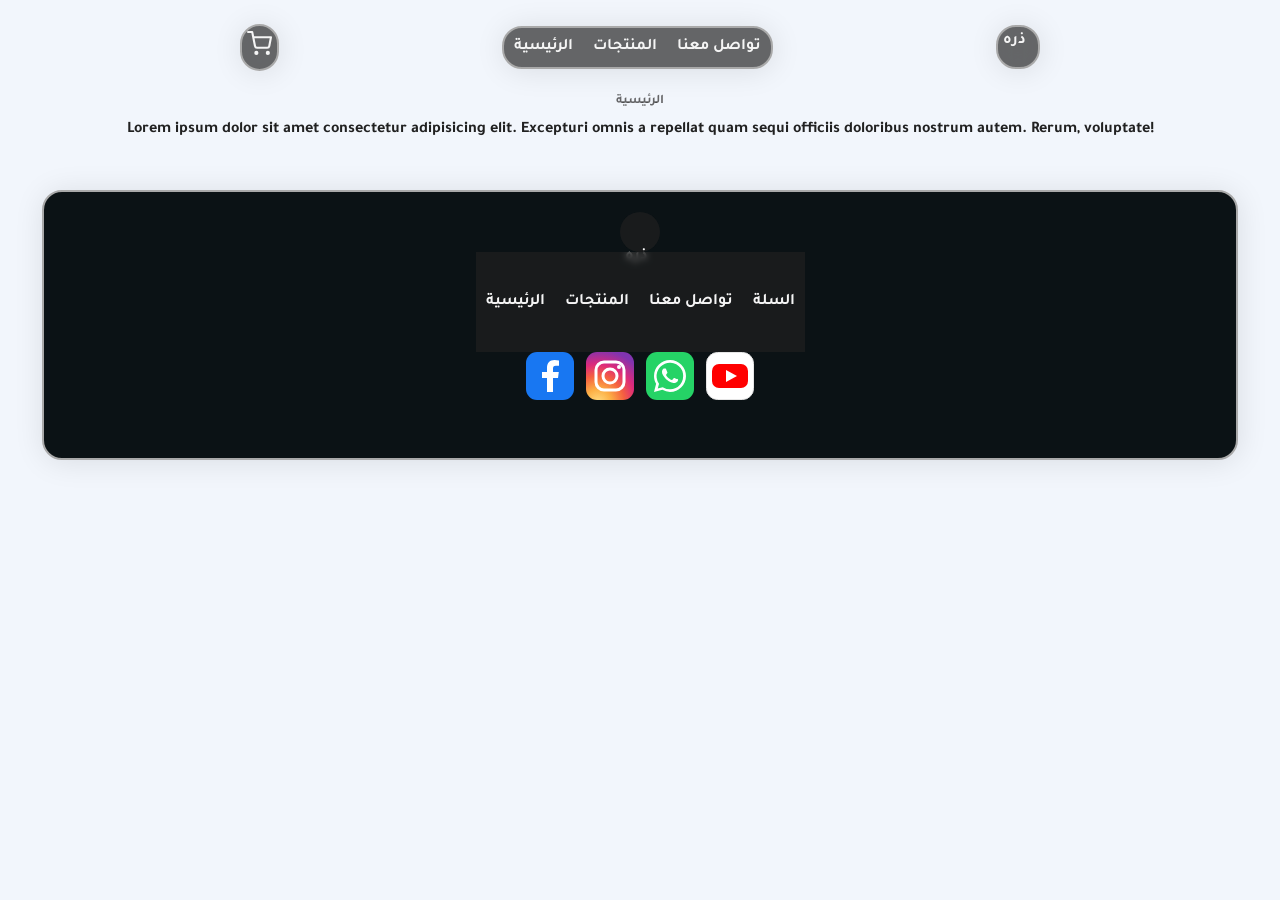
==== index.html @ f04a61db "version 0.1" ====
<!DOCTYPE html>
<html lang="en">
<head>
    <link rel="stylesheet" href="assets/css/footer.css">
    <link rel="stylesheet" href="assets/css/navbar.css">
    <link rel="stylesheet" href="assets/css/styleBase.css">
   <link rel="stylesheet" href="assets/css/effects.css">
   
    <meta charset="UTF-8">
    <link rel="preconnect" href="https://fonts.googleapis.com">
<link rel="preconnect" href="https://fonts.gstatic.com" crossorigin>
<link href="https://fonts.googleapis.com/css2?family=Alkalami&family=Blaka&family=IBM+Plex+Sans+Arabic:wght@100;200;300;400;500;600;700&family=Jomhuria&family=Lalezar&family=Noto+Nastaliq+Urdu:wght@400..700&family=Science+Gothic:wght@100..900&family=Tajawal:wght@200;300;400;500;700;800;900&display=swap" rel="stylesheet">

    <meta name="viewport" content="width=device-width, initial-scale=1.0">
    <title></title>
</head>
<body>
    


<nav class="">
   <a href="cart.html" class="listCart shadow border"><svg xmlns="http://w3.org" viewBox="0 0 24 24" color="var(--text-secondary)" width="25" height="25" fill="none" stroke="currentColor" stroke-width="2" stroke-linecap="round" stroke-linejoin="round" >
    <circle cx="9" cy="21" r="1"></circle>
    <circle cx="20" cy="21" r="1"></circle>
    <path d="M1 1h4l2.68 13.39a2 2 0 0 0 2 1.61h9.72a2 2 0 0 0 2-1.61L23 6H6"></path>
  </svg></a>
     <div class="lists shadow border">
         <a href="index.html"><li>الرئيسية</li></a>
    <a href="products.html"><li>المنتجات</li></a>
    <a href="contact.html"><li>تواصل معنا</li></a>
   </div>
   
   <div class="logo shadow border">ذره</div>
   
   
   
</nav>


<main>
    <div class="hero-contact">
  <h2>الرئيسية</h2>
  <article>Lorem ipsum dolor sit amet consectetur adipisicing elit. Excepturi omnis a repellat quam sequi officiis doloribus nostrum autem. Rerum, voluptate!</article>
</div>
</main>



<footer class="shadow border">
    <div class="logo">ذره</div>

     <div class="lists">
         <a href="index.html"><li>الرئيسية</li></a>
    <a href="products.html"><li>المنتجات</li></a>
    <a href="contact.html"><li>تواصل معنا</li></a>
    <a href="cart.html"><li>السلة</li></a>
   
</div>
<div class="social-icons">

  <!-- فيسبوك -->
  <div class="social-icon">
    <svg xmlns="http://www.w3.org/2000/svg"
         width="48" height="48" viewBox="0 0 48 48"
         role="img" aria-label="فيسبوك">
      <rect width="48" height="48" rx="11" fill="#1877F2"/>
      <path fill="#fff"
            d="M27 40V26h5l.8-6H27v-3.4c0-1.7.5-2.8 2.9-2.8H33V8.5
               A36 36 0 0 0 28.5 8C24 8 21 10.7 21 15.7V20h-5v6h5v14z"/>
    </svg>
  </div>

  <!-- إنستغرام -->
  <div class="social-icon">
    <svg xmlns="http://www.w3.org/2000/svg"
         width="48" height="48" viewBox="0 0 48 48"
         role="img" aria-label="إنستغرام">
      <defs>
        <radialGradient id="instagram-app-gradient"
                        cx="25%" cy="105%" r="110%">
          <stop offset="0%" stop-color="#FFDC80"/>
          <stop offset="25%" stop-color="#FCAF45"/>
          <stop offset="50%" stop-color="#F56040"/>
          <stop offset="72%" stop-color="#DD2A7B"/>
          <stop offset="100%" stop-color="#8134AF"/>
        </radialGradient>
      </defs>
      <rect width="48" height="48" rx="11"
            fill="url(#instagram-app-gradient)"/>
      <rect x="10" y="10" width="28" height="28" rx="8"
            fill="none" stroke="#fff" stroke-width="3"/>
      <circle cx="24" cy="24" r="7"
              fill="none" stroke="#fff" stroke-width="3"/>
      <circle cx="33" cy="15" r="2" fill="#fff"/>
    </svg>
  </div>

  <!-- واتساب -->
  <div class="social-icon">
    <svg xmlns="http://www.w3.org/2000/svg"
         width="48" height="48" viewBox="0 0 48 48"
         role="img" aria-label="واتساب">
      <rect width="48" height="48" rx="11" fill="#25D366"/>
      <g transform="translate(8 8) scale(1.333333)">
        <path fill="#fff"
              d="M20.5 3.5A11.9 11.9 0 0 0 12 0C5.4 0 0 5.4 0 12
                 c0 2.1.5 4.1 1.6 5.9L0 24l6.3-1.6A12 12 0 0 0 12 24
                 c6.6 0 12-5.4 12-12 0-3.2-1.2-6.2-3.5-8.5ZM12 22
                 a10 10 0 0 1-5.1-1.4l-.4-.2-3.7 1 1-3.6-.3-.4
                 A10 10 0 1 1 12 22Zm5.5-7.5c-.3-.1-1.8-.9-2.1-1
                 -.3-.1-.5-.1-.7.2-.2.3-.8 1-.9 1.2-.2.2-.3.2-.6.1
                 -.3-.1-1.3-.5-2.4-1.5-.9-.8-1.5-1.8-1.7-2.1
                 -.2-.3 0-.5.1-.6l.5-.6.3-.5c.1-.2 0-.4 0-.6l-1-2.3
                 c-.2-.6-.5-.5-.7-.5h-.6c-.2 0-.5.1-.7.3-.3.3-1 1-1 2.4
                 s1 2.8 1.2 3c.1.2 2 3.2 5 4.5.7.3 1.3.5 1.7.6
                 .7.2 1.3.2 1.8.1.6-.1 1.8-.7 2.1-1.4
                 .3-.7.3-1.3.2-1.4-.1-.1-.3-.2-.6-.4Z"/>
      </g>
    </svg>
  </div>

  <!-- يوتيوب -->
  <div class="social-icon">
    <svg xmlns="http://www.w3.org/2000/svg"
         width="48" height="48" viewBox="0 0 48 48"
         role="img" aria-label="يوتيوب">
      <rect x=".5" y=".5" width="47" height="47" rx="11"
            fill="#fff" stroke="#E5E5E5"/>
      <rect x="6" y="12" width="36" height="24" rx="7"
            fill="#FF0000"/>
      <path d="M20 18v12l11-6z" fill="#fff"/>
    </svg>
  </div>

</div>
    
</footer>
<script src="assets/javascript/script.js"></script>
</body>
</html>
---- assets/css/footer.css ----
footer{
    display: flex;
    flex-flow: column;
    padding: 20px;
    background-color: var(--secondary);
    width: 90%;
    margin: 0 auto;
    align-items: center;
line-height: 80px;
    
}

.social-icons {
  display: flex;
  gap: 12px;
}
---- assets/css/navbar.css ----
nav{
    position:sticky;
    top: 0;
z-index: 10;
    display: flex;
    width: 80%;
    height: 64px;
    margin: 15px auto;
    justify-content: space-around;
    align-items: center;  
  }
  
  .lists{
    padding: 10px;
  
    background-color: #212121ad;
    display: flex;
    gap: 20px;
    backdrop-filter: blur(3px);
    
  }
  .logo{
  backdrop-filter: blur(10px);
  background-color: #212121ad;
  border-radius: 25px;
  width: 30px;
  height: 30px;
  color: var(--text-secondary); 
   padding: 5px;
}

.listCart{
  background-color: #212121ad;
  backdrop-filter: blur(10px);
     padding: 5px;
}
---- assets/css/styleBase.css ----
:root {
  --primary: #F2F6FC;
  --secondary: #0B1215;
  --text-main: #212121;
  --text-secondary: #F5F5F5;
  --price:rgb(172, 255, 47);
}

body{
    
    background-color: var(--primary);
    margin: 0;
padding: 0;
 font-family: "Tajawal";
 font-weight: 700;
height: 100%;
}

li {
    text-wrap: nowrap;
    color: var(--text-secondary);
}

a{
    list-style: none;
    text-decoration: none;
}

/* main contact */
.hero-contact{
    text-align: center;
    color: #212121;
    margin-bottom: 50px;
}
.hero-contact > h2{
    color: #1e1d1daa;
    font-size: small;
}
.contact-card{
    display: grid;
    background-color: rgba(235, 227, 227, 0.768);
    width: 100%;
    margin: auto;
    border-radius: 3px;
    grid-template-columns: 1fr 2fr;
    align-items: center;
    justify-items: center;
    
}
.social-media{

text-align: center;  

}
.social-media-icons{
    display: flex;
    gap: 10px;
}
.card-other{
    height: 50px;
    width: 200px;
   margin:10px;

    background-color: rgba(163, 155, 155, 0.68);
}

footer{
    border-top-left-radius:0px;
}
---- assets/css/effects.css ----
.shadow{
    box-shadow: 1px 2px 30px rgba(0, 0, 0, 0.1);
}
.shadow-top{
    box-shadow: 1px -2px 30px rgba(0, 0, 0, 0.15);
}
.border{
      border: 2px  solid darkgray;
        border-radius: 20px;

}

.botton{
    
    background-color: rgb(68, 96, 121);
    text-align: center;
    text-wrap: nowrap;

    padding: 10px;
    border: 1px black solid;
    border-radius: 20px;
    color: snow;
  
}
.botton > a{
    color: inherit;
}
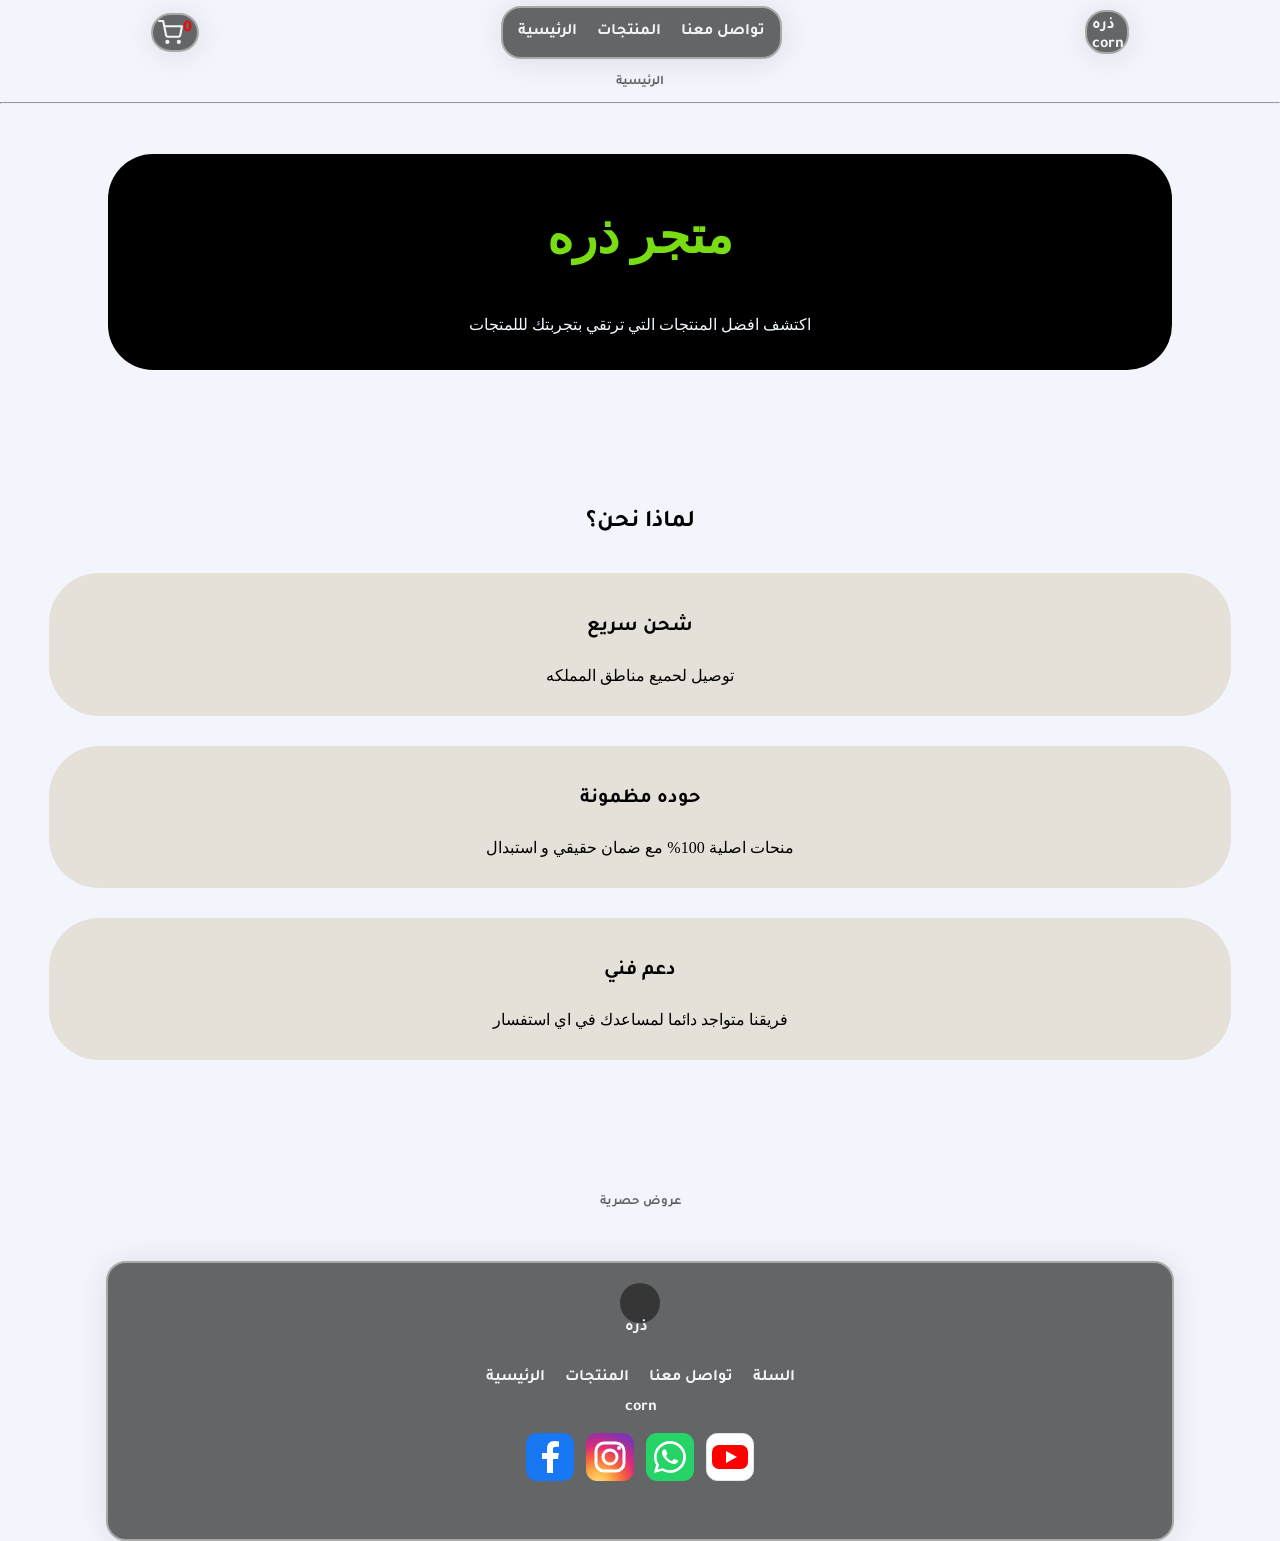
==== commit d0dcd7a0: "fix style for phone" ====
--- a/index.html
+++ b/index.html
@@ -1,6 +1,7 @@
 <!DOCTYPE html>
 <html lang="en">
 <head>
+
     <link rel="stylesheet" href="assets/css/footer.css">
     <link rel="stylesheet" href="assets/css/navbar.css">
     <link rel="stylesheet" href="assets/css/styleBase.css">
@@ -10,7 +11,7 @@
     <link rel="preconnect" href="https://fonts.googleapis.com">
 <link rel="preconnect" href="https://fonts.gstatic.com" crossorigin>
 <link href="https://fonts.googleapis.com/css2?family=Alkalami&family=Blaka&family=IBM+Plex+Sans+Arabic:wght@100;200;300;400;500;600;700&family=Jomhuria&family=Lalezar&family=Noto+Nastaliq+Urdu:wght@400..700&family=Science+Gothic:wght@100..900&family=Tajawal:wght@200;300;400;500;700;800;900&display=swap" rel="stylesheet">
-
+<link rel="stylesheet" href="assets/css/home.css">
     <meta name="viewport" content="width=device-width, initial-scale=1.0">
     <title></title>
 </head>
@@ -23,14 +24,14 @@
     <circle cx="9" cy="21" r="1"></circle>
     <circle cx="20" cy="21" r="1"></circle>
     <path d="M1 1h4l2.68 13.39a2 2 0 0 0 2 1.61h9.72a2 2 0 0 0 2-1.61L23 6H6"></path>
-  </svg></a>
+  </svg>   <div class="number-of-product"></div></a>
      <div class="lists shadow border">
          <a href="index.html"><li>الرئيسية</li></a>
     <a href="products.html"><li>المنتجات</li></a>
     <a href="contact.html"><li>تواصل معنا</li></a>
    </div>
    
-   <div class="logo shadow border">ذره</div>
+   <div class="logo shadow border">ذره corn</div>
    
    
    
@@ -40,16 +41,57 @@
 <main>
     <div class="hero-contact">
   <h2>الرئيسية</h2>
-  <article>Lorem ipsum dolor sit amet consectetur adipisicing elit. Excepturi omnis a repellat quam sequi officiis doloribus nostrum autem. Rerum, voluptate!</article>
+  <hr>
 </div>
+
+
+
+<div class="card-corn">
+  <h1>متجر ذره</h1>
+   <p>اكتشف افضل المنتجات التي ترتقي بتجربتك لللمتجات</p>
+</div>
+
+
+
+
+
+
+
+<div class="why-corn-store">
+<h2>لماذا نحن؟</h2>
+  <div>
+ <h4>شحن سريع</h4>
+ <p>توصيل لحميع مناطق المملكه</p>
+  </div>
+  <div >
+
+ <h4>حوده مظمونة</h4>
+ <p>منحات اصلية 100% مع ضمان حقيقي و استبدال</p>
+  </div>
+  <div >
+
+ <h4>دعم فني </h4>
+ <p>فريقنا متواجد دائما لمساعدك في اي استفسار</p>
+  </div>
+</div>
+
+
+
+
+
+<!-- قسم العروض الخاصة -->
+<div class="hero-contact">
+    <h2>عروض حصرية </h2>
+</div>
+<div class="offers shadow"></div>
 </main>
 
 
 
 <footer class="shadow border">
-    <div class="logo">ذره</div>
+    <div class="logo">ذره corn</div>
 
-     <div class="lists">
+     <div class="lists-foot">
          <a href="index.html"><li>الرئيسية</li></a>
     <a href="products.html"><li>المنتجات</li></a>
     <a href="contact.html"><li>تواصل معنا</li></a>
--- a/assets/css/footer.css
+++ b/assets/css/footer.css
@@ -4,10 +4,15 @@
     flex-flow: column;
     padding: 20px;
     background-color: var(--secondary);
-    width: 90%;
+    width: 80%;
     margin: 0 auto;
     align-items: center;
 line-height: 80px;
+position: relative;
+z-index: 0;
+
+    background-color: #212121ad;
+
     
 }
 
@@ -16,3 +21,9 @@
   gap: 12px;
 }
 
+.lists-foot{
+    padding:15px;
+    display: flex;
+    gap: 20px;
+    backdrop-filter: blur(0px);
+}
--- a/assets/css/navbar.css
+++ b/assets/css/navbar.css
@@ -1,18 +1,22 @@
 
 nav{
+   display: flex;
     position:sticky;
     top: 0;
+    bottom: 10px;
+    left: 0;
+    right: 0;
 z-index: 10;
-    display: flex;
-    width: 80%;
-    height: 64px;
-    margin: 15px auto;
+
+   
+    height: 64px;                   
+    
     justify-content: space-around;
     align-items: center;  
   }
   
   .lists{
-    padding: 10px;
+    padding:15px;
   
     background-color: #212121ad;
     display: flex;
@@ -31,7 +35,13 @@
 }
 
 .listCart{
+  display: flex;
   background-color: #212121ad;
   backdrop-filter: blur(10px);
      padding: 5px;
 }
+.listCart::after{
+}
+.number-of-product{
+  color: red;
+}
--- a/assets/css/styleBase.css
+++ b/assets/css/styleBase.css
@@ -8,7 +8,7 @@
 }
 
 body{
-    
+box-sizing: border-box;
     background-color: var(--primary);
     margin: 0;
 padding: 0;
@@ -23,6 +23,7 @@
 }
 
 a{
+    color:snow;
     list-style: none;
     text-decoration: none;
 }
@@ -55,6 +56,7 @@
 }
 .social-media-icons{
     display: flex;
+    flex-wrap: wrap;
     gap: 10px;
 }
 .card-other{
@@ -70,3 +72,65 @@
 }
 
 
+.action-status{
+position: fixed;
+top: 90px;
+left: 0;
+right: 0;
+ padding:15px;
+width:fit-content;
+margin: 10px auto;
+border-radius: 8px;
+backdrop-filter: blur(10px);
+background: hwb(0 7% 15% / 0.603);
+ color:rgb(29, 28, 28);
+ text-wrap: nowrap;
+
+animation-name: actionShow;
+animation-duration: 2s;
+animation-timing-function:cubic-bezier(0.22, 1, 0.36, 1);
+animation-direction:alternate;
+animation-fill-mode:forwards ;
+animation-iteration-count: 2;
+animation-play-state:running;
+font-size: smaller;
+filter: drop-shadow(1px 1px 30px rgba(0, 0, 0, 0.123));
+
+}
+
+
+@keyframes actionShow {
+    0% {
+transform: translateY(-50px) scale(0.5);
+opacity: 0;
+filter: blur(10px);
+
+}
+100%{
+    transform: translateY(0px) scale(1);
+        opacity: 1;
+
+    }
+}
+
+body *{
+    animation-name: load-pop;
+    animation-timing-function: ease;
+    animation-duration: 1s;
+}
+
+@keyframes load-pop{
+    0%{
+        transform: translateY(50px);
+        opacity: 0;
+        scale: 0.9;
+    }
+    100%{
+    transform: translateY();
+        scale: 1;
+
+    }
+}
+.bottom-increment-decrement{
+    border-color: #0b121500;
+}
--- a/assets/css/effects.css
+++ b/assets/css/effects.css
@@ -11,7 +11,7 @@
 }
 
 .botton{
-    
+    cursor: pointer;
     background-color: rgb(68, 96, 121);
     text-align: center;
     text-wrap: nowrap;
--- a/assets/css/home.css
+++ b/assets/css/home.css
@@ -0,0 +1,52 @@
+p{
+    font-weight: 500;
+}
+.card-corn{
+    display: flex;
+    flex-flow: column;
+    text-align: center;
+    justify-content: space-around;
+
+    background-color: black;
+    width: 80%;
+    margin: auto;
+padding: 20px;
+color:aliceblue;
+border-radius:45px;
+}
+.card-corn > h1{
+font-weight: 900;
+font-size: 50px;
+    color:rgb(120, 221, 19);
+}
+
+.why-corn-store{
+margin-top: 120px;
+margin-bottom: 120px;
+
+    display: flex;
+    flex-flow: column;
+    justify-content: space-between;
+    align-items: center;
+    text-align: center;
+}
+.why-corn-store div > h4{
+font-size: 20px;
+}
+
+.why-corn-store div{
+    width: 90%;
+    border-radius: 50px;
+    margin: 15px auto;
+    background-color: rgb(229, 225, 216);
+padding: 15px;
+}
+
+
+
+.offers{
+    
+}
+
+
+
